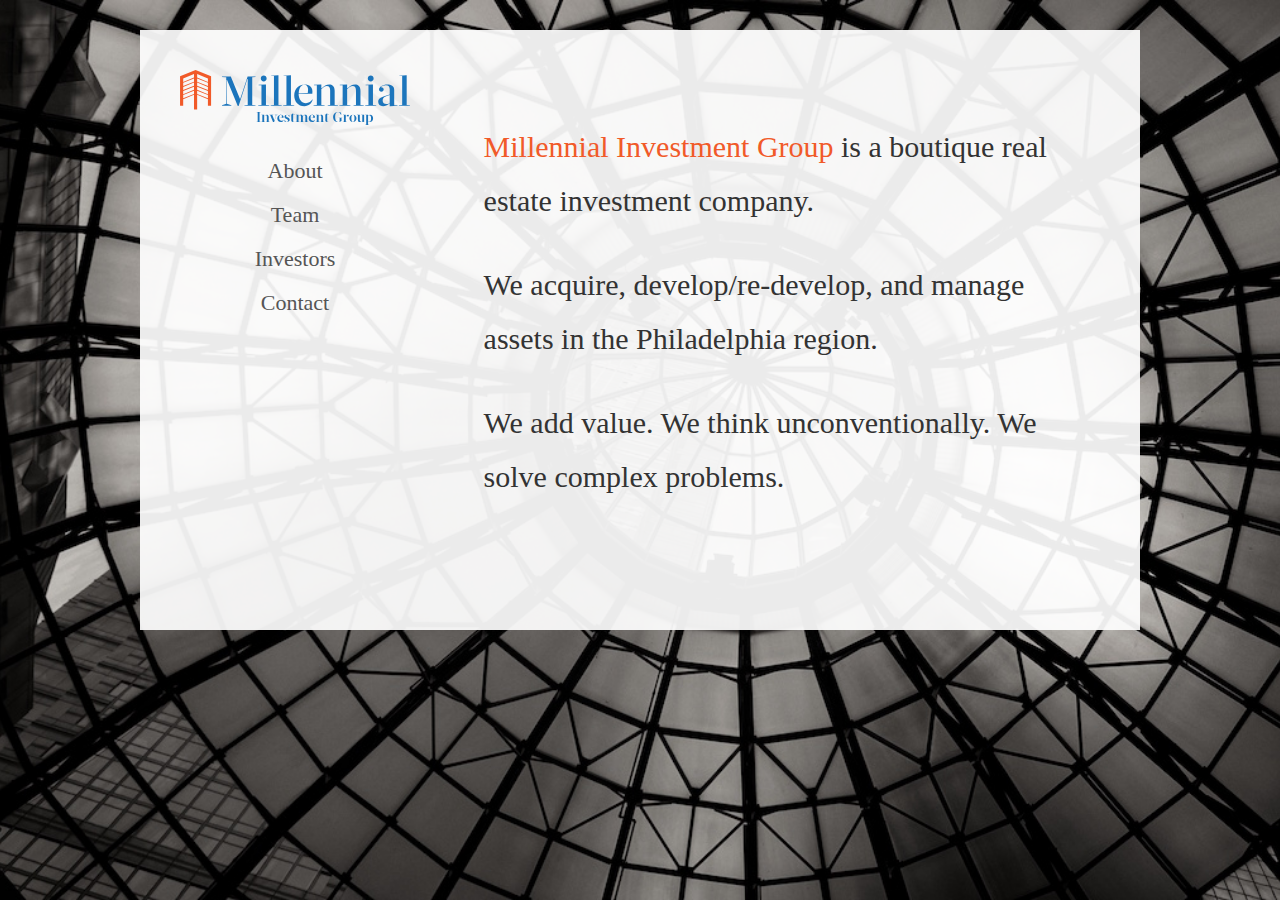
==== index.html @ 5e1153e5 "fiat lux" ====
<!DOCTYPE html>
<html lang="en">
  <head>
    <meta charset="utf-8">
    <meta name="description" content="Millennial Investment Group">
    <meta name="viewport" content="width=device-width, initial-scale=1.0, user-scalable=no">
    <link href="mig.css" rel="stylesheet" type="text/css">
    <title>Millennial Investment Group</title>
  </head>
  <body>
    <div>
      <nav><a href="/"><img id="logo" src="images/logo.svg"></a>
        <ul>
          <li><a href="about.html">About</a></li>
          <li><a href="team.html">Team</a></li>
          <li><a href="investors.html">Investors</a></li>
          <li><a href="contact.html">Contact</a></li>
        </ul>
      </nav>
      <section id="main">
        <div id="intro">
          <p><em>Millennial Investment Group</em> is a boutique real estate investment company.  </p>
          <p>We acquire, develop/re-develop, and manage assets in the Philadelphia region.  </p>
          <p>We add value.  We think unconventionally.  We solve complex problems.  </p>
        </div>
      </section>
    </div>
  </body>
</html>
---- mig.css ----
html {
  text-rendering: optimizeLegibility;
  -webkit-font-smoothing: antialiased;
  background-image: url("images/bg.jpg");
  -webkit-background-size: cover;
  -moz-background-size: cover;
  background-size: cover;
  background-repeat: no-repeat;
  background-position: center center;
  background-attachment: fixed;
}
* {
  margin: 0;
  padding: 0;
  -webkit-box-sizing: border-box;
  -moz-box-sizing: border-box;
  box-sizing: border-box;
}
body {
  width: 1000px;
  margin: 0 auto;
  font-family: "Palatino Linotype", Palatino, Palladio, "URW Palladio L", "Book Antiqua", Baskerville, "Bookman Old Style", "Bitstream Charter", "Nimbus Roman No9 L", Garamond, "Apple Garamond", "ITC Garamond Narrow", "New Century Schoolbook", "Century Schoolbook", "Century Schoolbook L", Georgia, serif;
  color: #333;
}
body > div {
  min-height: 600px;
  margin: 30px 0;
  padding: 40px;
  float: left;
  background-color: rgba(255,255,255,0.92);
}
nav {
  display: inline-block;
  width: 25%;
  float: left;
}
nav ul {
  list-style: none;
}
nav li {
  line-height: 2;
}
nav li a {
  color: #555;
  text-decoration: none;
  font-size: 22px;
  display: block;
  text-align: center;
}
nav li a:hover {
  color: #f15a29;
}
#main {
  float: left;
  width: 65%;
  margin-left: 8%;
  display: inline-block;
  position: relative;
  padding-top: 20px;
}
#main h1 {
  margin: 20px 0;
  color: #f15a29;
}
#main p {
  margin-bottom: 20px;
  line-height: 1.8;
  font-size: 18px;
  text-align: justify;
}
#main ul {
  width: 90%;
  list-style: none;
}
#main ul em {
  font-style: normal;
  font-weight: bold;
  color: #f15a29;
}
#main ul ul {
  padding-left: 40px;
}
#main li {
  line-height: 1.8;
  font-size: 18px;
  margin-bottom: 20px;
}
#mark {
  width: 100px;
  opacity: 0.2;
  -ms-filter: "progid:DXImageTransform.Microsoft.Alpha(Opacity=20)";
  filter: alpha(opacity=20);
  position: absolute;
  right: 0;
  bottom: -150px;
}
#logo {
  width: 100%;
  margin-bottom: 20px;
}
#intro {
  margin-top: 30px;
}
#intro em {
  color: #f15a29;
  font-style: normal;
}
#intro p {
  font-weight: 500;
  text-align: left;
  line-height: 1.8;
  font-size: 30px;
  margin-bottom: 30px;
}
footer {
  line-height: 8;
  float: left;
  opacity: 0.4;
  -ms-filter: "progid:DXImageTransform.Microsoft.Alpha(Opacity=40)";
  filter: alpha(opacity=40);
}
#contact p {
  margin-bottom: 0;
}
#contact a {
  color: #f15a29;
  text-decoration: none;
}
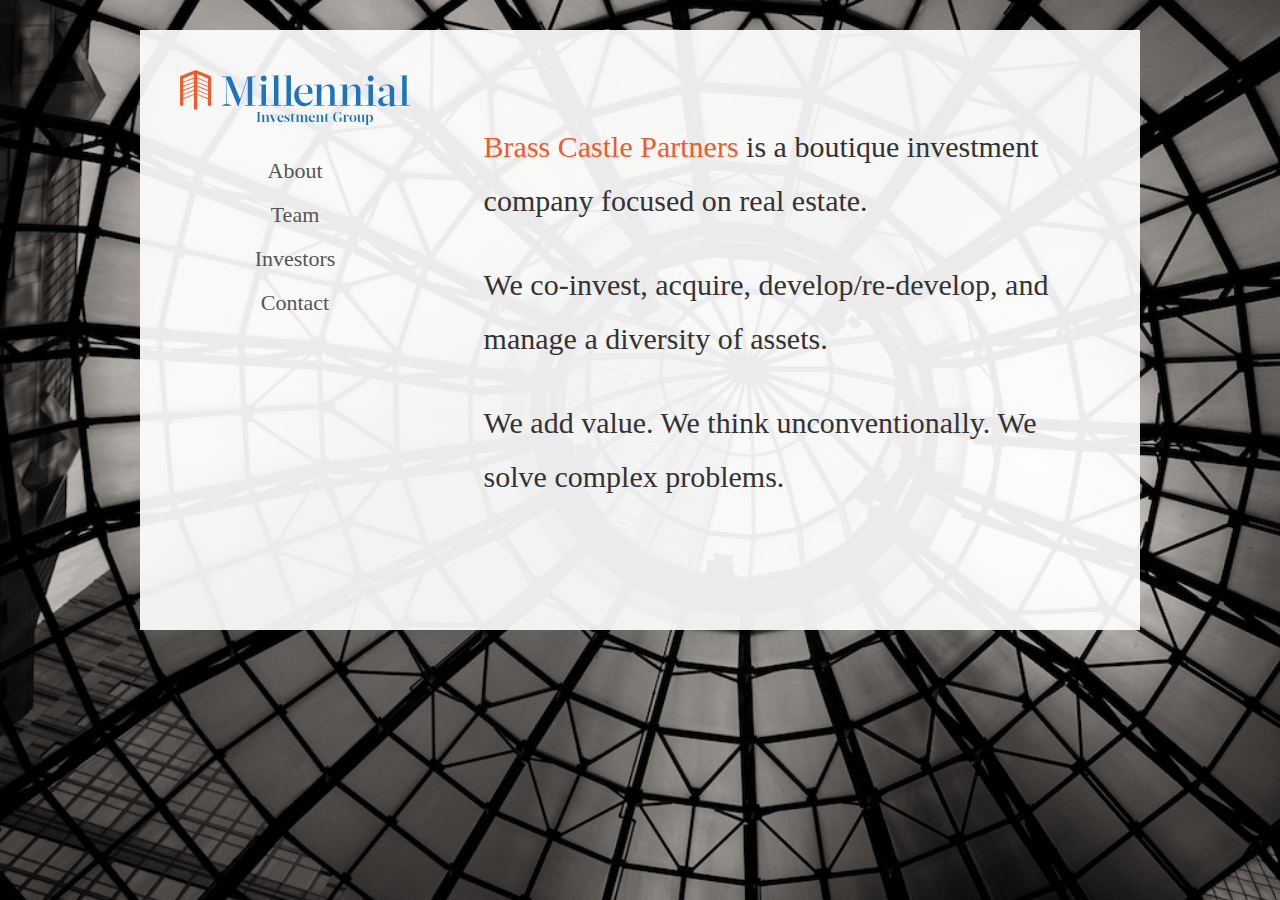
==== commit 47d21e52: "Update index.html" ====
--- a/index.html
+++ b/index.html
@@ -2,10 +2,10 @@
 <html lang="en">
   <head>
     <meta charset="utf-8">
-    <meta name="description" content="Millennial Investment Group">
+    <meta name="description" content="Brass Castle Partners">
     <meta name="viewport" content="width=device-width, initial-scale=1.0, user-scalable=no">
     <link href="mig.css" rel="stylesheet" type="text/css">
-    <title>Millennial Investment Group</title>
+    <title>Brass Castle Partners</title>
   </head>
   <body>
     <div>
@@ -19,11 +19,11 @@
       </nav>
       <section id="main">
         <div id="intro">
-          <p><em>Millennial Investment Group</em> is a boutique real estate investment company.  </p>
-          <p>We acquire, develop/re-develop, and manage assets in the Philadelphia region.  </p>
+          <p><em>Brass Castle Partners</em> is a boutique investment company focused on real estate.  </p>
+          <p>We co-invest, acquire, develop/re-develop, and manage a diversity of assets.  </p>
           <p>We add value.  We think unconventionally.  We solve complex problems.  </p>
         </div>
       </section>
     </div>
   </body>
-</html>+</html>
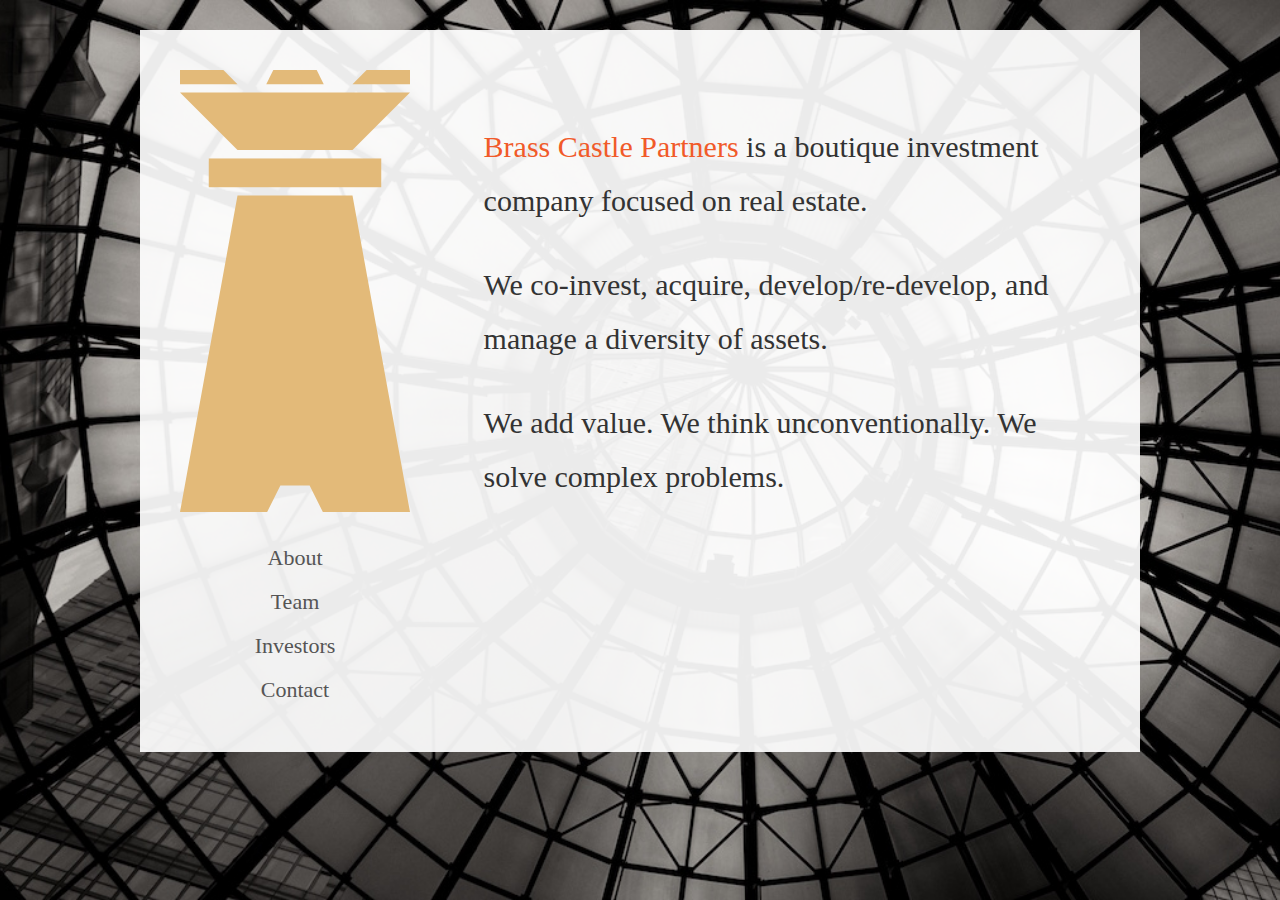
==== commit ac1eda99: "Update index.html" ====
--- a/index.html
+++ b/index.html
@@ -9,7 +9,7 @@
   </head>
   <body>
     <div>
-      <nav><a href="/"><img id="logo" src="images/logo.svg"></a>
+      <nav><a href="/"><img id="logo" src="images/bcp-mark.svg"></a>
         <ul>
           <li><a href="about.html">About</a></li>
           <li><a href="team.html">Team</a></li>
